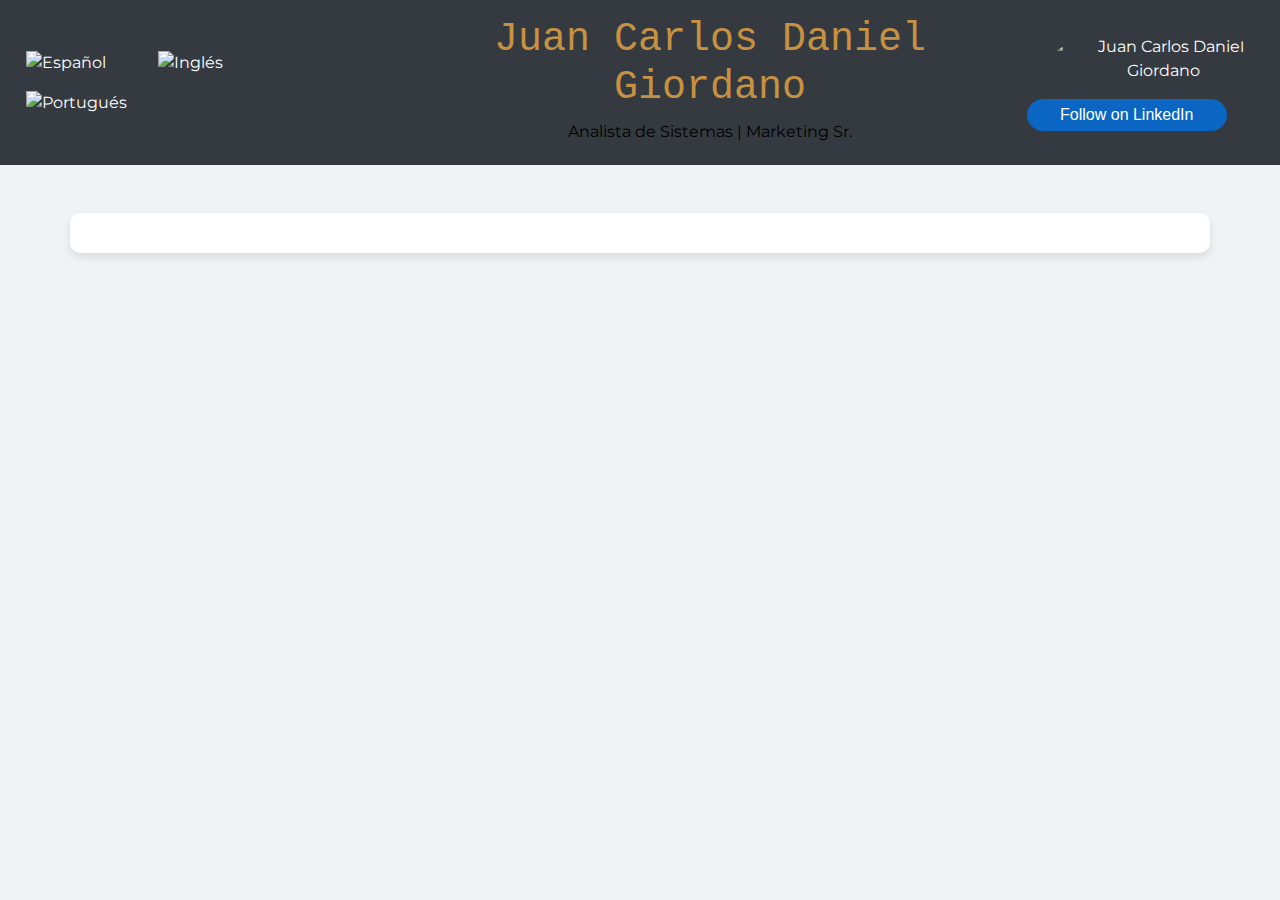
==== index.html @ a309a184 "Update index.html" ====
<!DOCTYPE html>
<html lang="es">
<head>
    <meta charset="UTF-8">
    <meta name="viewport" content="width=device-width, initial-scale=1.0">
    <title>CV - Juan Carlos Daniel Giordano</title>
    <meta name="description" content="CV de Juan Carlos Daniel Giordano, Analista de Sistemas y Marketing Sr. con experiencia en tecnología de la información, análisis de datos y marketing digital.">
    <meta name="keywords" content="Juan Carlos Daniel Giordano, CV, Analista de Sistemas, Marketing Sr., tecnología de la información, análisis de datos, marketing digital">
    <meta name="author" content="Juan Carlos Daniel Giordano">
    <link href="https://fonts.googleapis.com/css2?family=Montserrat:wght@300;400;700&family=Courier+New:wght@400;700&display=swap" rel="stylesheet">
    <link rel="stylesheet" href="https://stackpath.bootstrapcdn.com/bootstrap/4.5.2/css/bootstrap.min.css">
    <link rel="stylesheet" href="https://cdnjs.cloudflare.com/ajax/libs/font-awesome/5.15.4/css/all.min.css">
    <link rel="stylesheet" href="css/style.css">
</head>
<body>
    <header class="bg-dark text-white text-center py-3">
        <div class="d-flex justify-content-between align-items-center">
            <nav>
                <ul class="nav">
                    <li class="nav-item"><a class="nav-link text-white" href="#es" id="es-link"><img src="https://img.icons8.com/?size=48&id=ZGEFKpJoPdJQ&format=png" alt="Español"></a></li>
                    <li class="nav-item"><a class="nav-link text-white" href="#en" id="en-link"><img src="https://img.icons8.com/?size=48&id=15534&format=png" alt="Inglés"></a></li>
                    <li class="nav-item"><a class="nav-link text-white" href="#pt" id="pt-link"><img src="https://img.icons8.com/?size=48&id=iHI2gDXCsMzH&format=png" alt="Portugués"></a></li>
                </ul>
            </nav>
            <div>
                <h1>Juan Carlos Daniel Giordano</h1>
                <p>Analista de Sistemas | Marketing Sr.</p>
            </div>
            <div>
                <img src="https://github.com/Giordanojcd/cv-html/blob/main/Images/1719025875934.jpeg" alt="Juan Carlos Daniel Giordano" class="profile-pic">
                <a class="libutton mt-3" href="https://www.linkedin.com/comm/mynetwork/discovery-see-all?usecase=PEOPLE_FOLLOWS&followMember=jcdgiordano" target="_blank">Follow on LinkedIn</a>
            </div>
        </div>
    </header>
    <main id="content" class="container my-5">
        <!-- Content will be dynamically loaded here -->
    </main>
    <script src="https://code.jquery.com/jquery-3.5.1.slim.min.js"></script>
    <script src="https://cdn.jsdelivr.net/npm/@popperjs/core@2.5.3/dist/umd/popper.min.js"></script>
    <script src="https://stackpath.bootstrapcdn.com/bootstrap/4.5.2/js/bootstrap.min.js"></script>
    <script src="js/script.js"></script>
</body>
</html>
---- css/style.css ----
body {
    font-family: 'Montserrat', sans-serif;
    margin: 0;
    padding: 0;
    background-color: #f0f2f5;
}

header {
    background-color: #000000;
    color: white;
    padding: 10px 0;
    text-align: center;
}

header .d-flex {
    align-items: center;
    justify-content: space-between;
}

header p {
    margin: 5px 0;
}

.profile-pic {
    width: 150px;
    height: 150px;
    border-radius: 50%;
    object-fit: cover;
    margin-left: 20px;
}

.libutton {
    display: flex;
    flex-direction: column;
    justify-content: center;
    padding: 7px;
    text-align: center;
    outline: none;
    text-decoration: none !important;
    color: #ffffff !important;
    width: 200px;
    height: 32px;
    border-radius: 16px;
    background-color: #0A66C2;
    font-family: "SF Pro Text", Helvetica, sans-serif;
}

nav ul {
    list-style: none;
    padding: 0;
}

nav ul li {
    display: inline;
    margin: 0 10px;
}

nav ul li a {
    color: white;
    text-decoration: none;
}

nav ul li img {
    width: 24px;
    height: 24px;
}

main {
    padding: 20px;
    background: white;
    border-radius: 10px;
    box-shadow: 0 4px 8px rgba(0,0,0,0.1);
    display: flex;
    flex-direction: column;
    align-items: center;
}

h1, h2 {
    font-family: 'Courier New', serif;
    color: #C69141;
}

p, li {
    color: #000000;
}

section {
    border-left: 5px solid #EDCF8E;
    padding-left: 15px;
    margin-bottom: 20px;
}

section h2 {
    border-bottom: 2px solid #D4D6D7;
    padding-bottom: 5px;
}

section ul {
    list-style-type: none;
    padding-left: 0;
}

section ul li {
    background-color: #D5B684;
    padding: 10px;
    margin-bottom: 5px;
    border-radius: 5px;
}

section ul li a {
    color: #000000;
    text-decoration: none;
}

section ul li a:hover {
    text-decoration: underline;
}

button {
    background-color: #C69141;
    border: none;
    color: white;
    padding: 5px 10px;
    margin-top: 5px;
    cursor: pointer;
}

button:hover {
    background-color: #EDCF8E;
}

.details {
    display: none;
}

.details.active {
    display: block;
}

.company-logo {
    width: 50px;
    height: auto;
    vertical-align: middle;
    margin-right: 10px;
}

/* Timeline style */
.timeline {
    position: relative;
    max-width: 1200px;
    margin: 0 auto;
    padding: 10px 0;
}

.timeline::after {
    content: '';
    position: absolute;
    width: 6px;
    background-color: #C69141;
    top: 0;
    bottom: 0;
    left: 50%;
    margin-left: -3px;
}

.timeline ul {
    padding: 0;
    list-style-type: none;
}

.timeline ul li {
    position: relative;
    width: 50%;
    padding: 20px;
    box-sizing: border-box;
}

.timeline ul li:nth-child(odd) {
    left: 0;
}

.timeline ul li:nth-child(even) {
    left: 50%;
}

.timeline ul li::before {
    content: attr(data-year);
    position: absolute;
    width: 60px;
    height: 60px;
    top: 15px;
    right: -30px;
    background-color: #C69141;
    color: white;
    border-radius: 50%;
    line-height: 60px;
    text-align: center;
    font-size: 18px;
    font-weight: bold;
}

.timeline ul li:nth-child(even)::before {
    left: -30px;
    right: auto;
}

/* Timeline animation */
.timeline-animation {
    position: fixed;
    top: 20%;
    left: 0;
    background-color: #0A66C2;
    color: white;
    padding: 10px;
    border-radius: 5px;
    font-size: 20px;
    font-weight: bold;
    z-index: 1000;
    transition: all 0.3s ease;
}

#timeline-year {
    font-size: 24px;
    margin-bottom: 5px;
}

#timeline-role {
    font-size: 18px;
}

/* Year menu */
.year-menu {
    margin-bottom: 20px;
}

.year-menu ul {
    list-style: none;
    padding: 0;
    display: flex;
    gap: 10px;
}

.year-menu ul li {
    background-color: #C69141;
    padding: 10px 20px;
    border-radius: 5px;
    cursor: pointer;
}

.year-menu ul li a {
    color: white;
    text-decoration: none;
}

.year-menu ul li a:hover {
    text-decoration: underline;
}
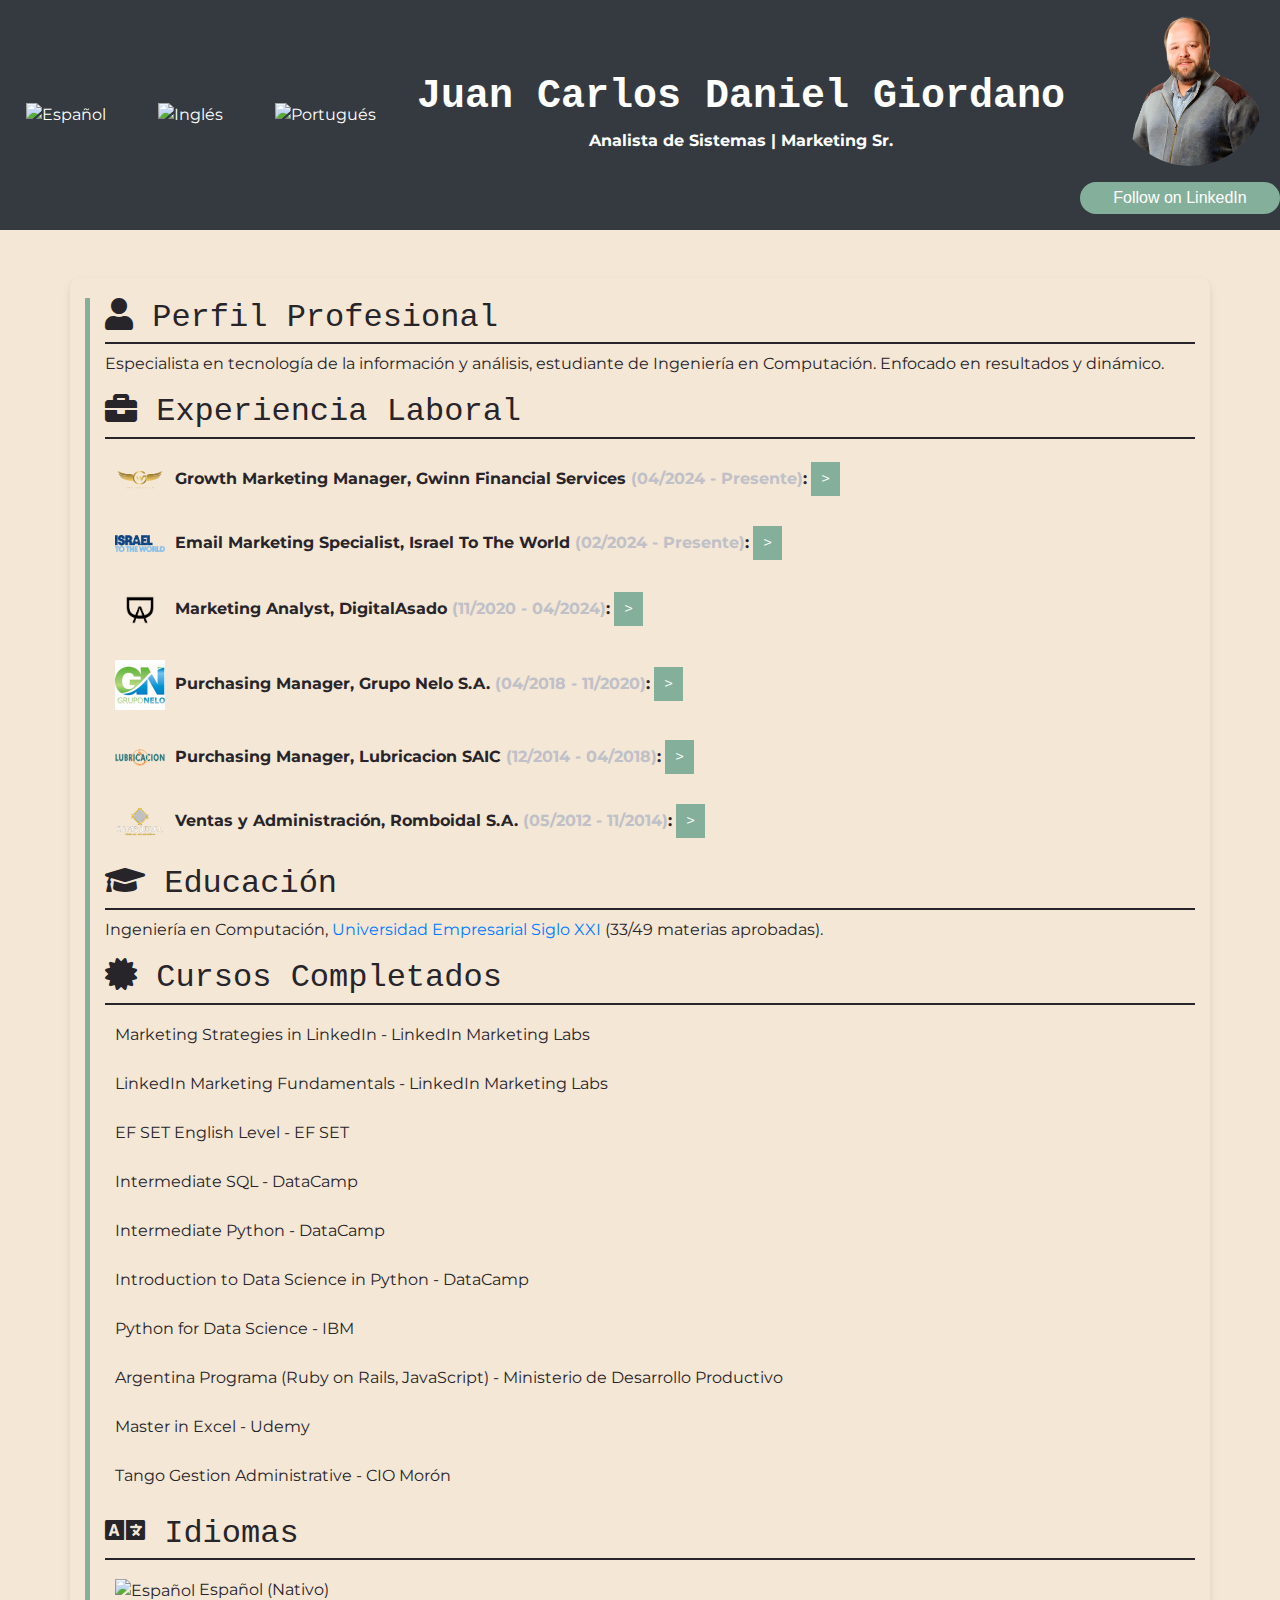
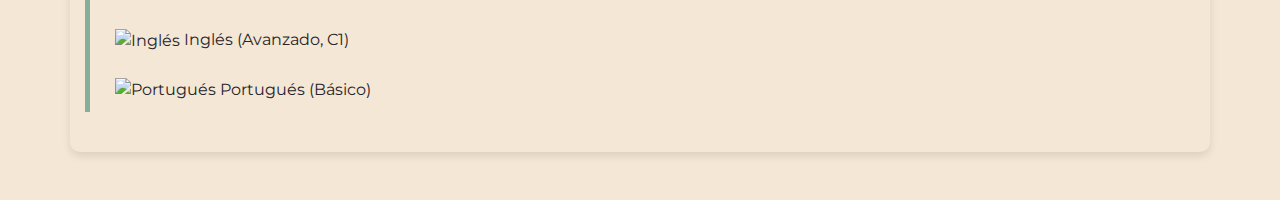
==== commit 3ac0792d: "Update index.html" ====
--- a/index.html
+++ b/index.html
@@ -27,7 +27,7 @@
                 <p>Analista de Sistemas | Marketing Sr.</p>
             </div>
             <div>
-                <img src="https://github.com/Giordanojcd/cv-html/blob/main/Images/1719025875934.jpeg" alt="Juan Carlos Daniel Giordano" class="profile-pic">
+                <img src="images/Sin título-2.png" alt="Juan Carlos Daniel Giordano" class="profile-pic">
                 <a class="libutton mt-3" href="https://www.linkedin.com/comm/mynetwork/discovery-see-all?usecase=PEOPLE_FOLLOWS&followMember=jcdgiordano" target="_blank">Follow on LinkedIn</a>
             </div>
         </div>
--- a/css/style.css
+++ b/css/style.css
@@ -2,12 +2,12 @@
     font-family: 'Montserrat', sans-serif;
     margin: 0;
     padding: 0;
-    background-color: #f0f2f5;
+    background-color: #f4e7d5; /* Color de fondo */
 }
 
 header {
-    background-color: #000000;
-    color: white;
+    background-color: #27242a; /* Color de fondo del encabezado */
+    color: #f4e7d5; /* Color del texto del encabezado */
     padding: 10px 0;
     text-align: center;
 }
@@ -19,6 +19,13 @@
 
 header p {
     margin: 5px 0;
+    color: #ffffff; /* Color del texto de la descripción */
+    font-weight: bold; /* Texto en negrita */
+}
+
+header h1 {
+    color: #ffffff; /* Color del texto del nombre */
+    font-weight: bold; /* Texto en negrita */
 }
 
 .profile-pic {
@@ -41,7 +48,7 @@
     width: 200px;
     height: 32px;
     border-radius: 16px;
-    background-color: #0A66C2;
+    background-color: #84b09b; /* Color de fondo del botón de LinkedIn */
     font-family: "SF Pro Text", Helvetica, sans-serif;
 }
 
@@ -56,7 +63,7 @@
 }
 
 nav ul li a {
-    color: white;
+    color: #f4e7d5; /* Color del texto de los enlaces de navegación */
     text-decoration: none;
 }
 
@@ -67,31 +74,28 @@
 
 main {
     padding: 20px;
-    background: white;
+    background: #f4e7d5; /* Color de fondo principal */
     border-radius: 10px;
     box-shadow: 0 4px 8px rgba(0,0,0,0.1);
-    display: flex;
-    flex-direction: column;
-    align-items: center;
 }
 
 h1, h2 {
     font-family: 'Courier New', serif;
-    color: #C69141;
+    color: #27242a; /* Color del texto de los encabezados */
 }
 
 p, li {
-    color: #000000;
+    color: #27242a; /* Color del texto de los párrafos y listas */
 }
 
 section {
-    border-left: 5px solid #EDCF8E;
+    border-left: 5px solid #84b09b; /* Color del borde izquierdo de las secciones */
     padding-left: 15px;
     margin-bottom: 20px;
 }
 
 section h2 {
-    border-bottom: 2px solid #D4D6D7;
+    border-bottom: 2px solid #27242a; /* Color del borde inferior de los encabezados de sección */
     padding-bottom: 5px;
 }
 
@@ -101,14 +105,14 @@
 }
 
 section ul li {
-    background-color: #D5B684;
+    background-color: #f4e7d5; /* Color de fondo de los elementos de la lista */
     padding: 10px;
     margin-bottom: 5px;
     border-radius: 5px;
 }
 
 section ul li a {
-    color: #000000;
+    color: #27242a; /* Color del texto de los enlaces de los elementos de la lista */
     text-decoration: none;
 }
 
@@ -116,17 +120,21 @@
     text-decoration: underline;
 }
 
+section ul li span.date {
+    color: #C0C0C8; /* Color de las fechas de las experiencias laborales */
+}
+
 button {
-    background-color: #C69141;
+    background-color: #84b09b; /* Color de fondo de los botones */
     border: none;
-    color: white;
+    color: white; /* Color del texto de los botones */
     padding: 5px 10px;
     margin-top: 5px;
     cursor: pointer;
 }
 
 button:hover {
-    background-color: #EDCF8E;
+    background-color: #27242a; /* Color de fondo de los botones al pasar el cursor */
 }
 
 .details {
@@ -156,7 +164,7 @@
     content: '';
     position: absolute;
     width: 6px;
-    background-color: #C69141;
+    background-color: #84b09b; /* Color de la línea de la timeline */
     top: 0;
     bottom: 0;
     left: 50%;
@@ -190,8 +198,8 @@
     height: 60px;
     top: 15px;
     right: -30px;
-    background-color: #C69141;
-    color: white;
+    background-color: #84b09b; /* Color del círculo de la timeline */
+    color: white; /* Color del texto dentro del círculo */
     border-radius: 50%;
     line-height: 60px;
     text-align: center;
@@ -209,8 +217,8 @@
     position: fixed;
     top: 20%;
     left: 0;
-    background-color: #0A66C2;
-    color: white;
+    background-color: #84b09b; /* Color de fondo de la animación de la timeline */
+    color: white; /* Color del texto de la animación de la timeline */
     padding: 10px;
     border-radius: 5px;
     font-size: 20px;
@@ -227,31 +235,3 @@
 #timeline-role {
     font-size: 18px;
 }
-
-/* Year menu */
-.year-menu {
-    margin-bottom: 20px;
-}
-
-.year-menu ul {
-    list-style: none;
-    padding: 0;
-    display: flex;
-    gap: 10px;
-}
-
-.year-menu ul li {
-    background-color: #C69141;
-    padding: 10px 20px;
-    border-radius: 5px;
-    cursor: pointer;
-}
-
-.year-menu ul li a {
-    color: white;
-    text-decoration: none;
-}
-
-.year-menu ul li a:hover {
-    text-decoration: underline;
-}
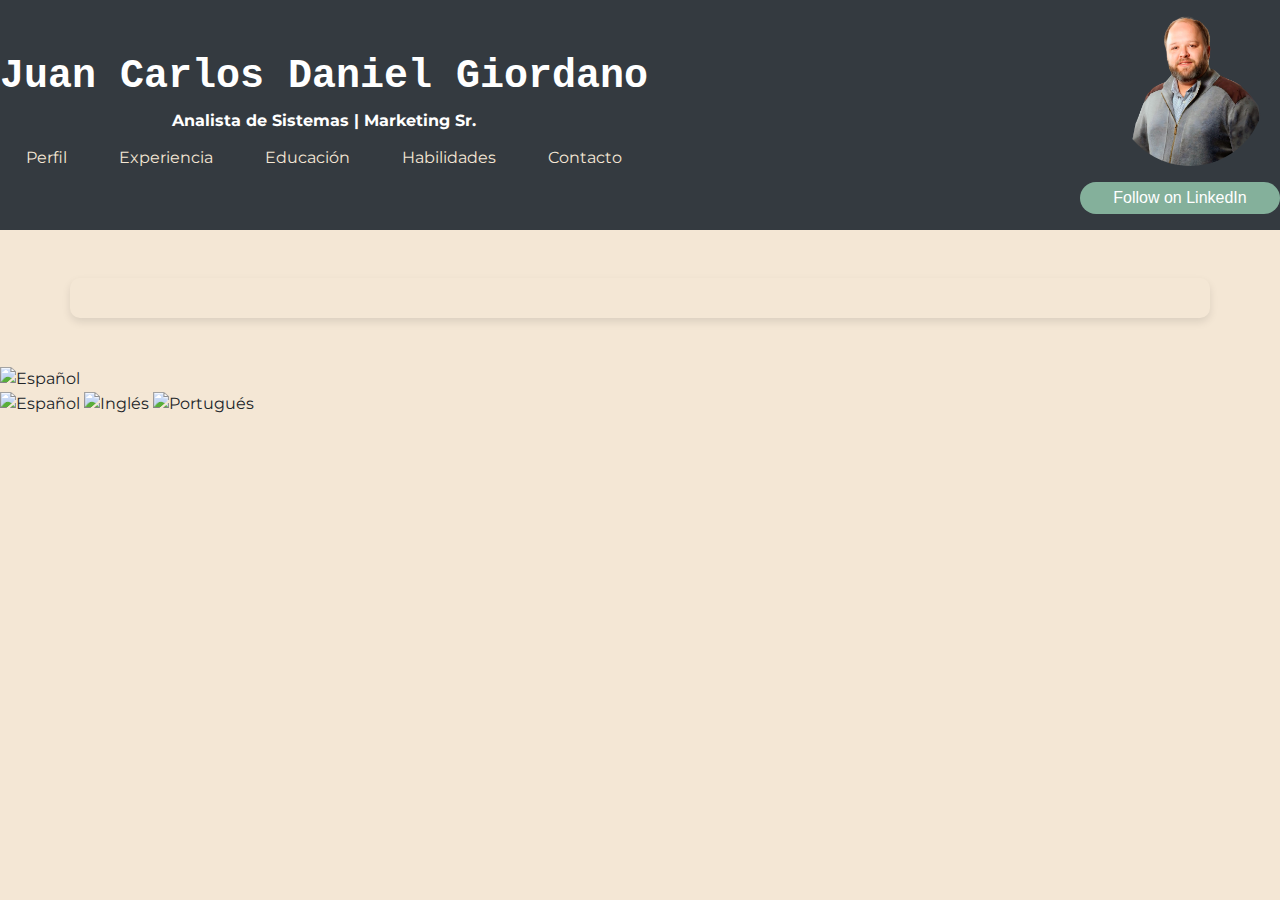
==== commit 5c7eba25: "Update index.html" ====
--- a/index.html
+++ b/index.html
@@ -15,19 +15,21 @@
 <body>
     <header class="bg-dark text-white text-center py-3">
         <div class="d-flex justify-content-between align-items-center">
-            <nav>
-                <ul class="nav">
-                    <li class="nav-item"><a class="nav-link text-white" href="#es" id="es-link"><img src="https://img.icons8.com/?size=48&id=ZGEFKpJoPdJQ&format=png" alt="Español"></a></li>
-                    <li class="nav-item"><a class="nav-link text-white" href="#en" id="en-link"><img src="https://img.icons8.com/?size=48&id=15534&format=png" alt="Inglés"></a></li>
-                    <li class="nav-item"><a class="nav-link text-white" href="#pt" id="pt-link"><img src="https://img.icons8.com/?size=48&id=iHI2gDXCsMzH&format=png" alt="Portugués"></a></li>
-                </ul>
-            </nav>
             <div>
                 <h1>Juan Carlos Daniel Giordano</h1>
                 <p>Analista de Sistemas | Marketing Sr.</p>
+                <nav class="nav-menu">
+                    <ul class="nav justify-content-center">
+                        <li class="nav-item"><a class="nav-link" href="#profile">Perfil</a></li>
+                        <li class="nav-item"><a class="nav-link" href="#experience">Experiencia</a></li>
+                        <li class="nav-item"><a class="nav-link" href="#education">Educación</a></li>
+                        <li class="nav-item"><a class="nav-link" href="#skills">Habilidades</a></li>
+                        <li class="nav-item"><a class="nav-link" href="#contact">Contacto</a></li>
+                    </ul>
+                </nav>
             </div>
             <div>
-                <img src="images/Sin título-2.png" alt="Juan Carlos Daniel Giordano" class="profile-pic">
+                <img src="images/Sin%20título-2.png" alt="Juan Carlos Daniel Giordano" class="profile-pic">
                 <a class="libutton mt-3" href="https://www.linkedin.com/comm/mynetwork/discovery-see-all?usecase=PEOPLE_FOLLOWS&followMember=jcdgiordano" target="_blank">Follow on LinkedIn</a>
             </div>
         </div>
@@ -35,6 +37,16 @@
     <main id="content" class="container my-5">
         <!-- Content will be dynamically loaded here -->
     </main>
+    <footer>
+        <div class="language-switcher">
+            <img id="current-lang" src="https://img.icons8.com/?size=48&id=ZGEFKpJoPdJQ&format=png" alt="Español">
+            <div class="language-options" id="language-options">
+                <img src="https://img.icons8.com/?size=48&id=ZGEFKpJoPdJQ&format=png" alt="Español" data-lang="es">
+                <img src="https://img.icons8.com/?size=48&id=15534&format=png" alt="Inglés" data-lang="en">
+                <img src="https://img.icons8.com/?size=48&id=iHI2gDXCsMzH&format=png" alt="Portugués" data-lang="pt">
+            </div>
+        </div>
+    </footer>
     <script src="https://code.jquery.com/jquery-3.5.1.slim.min.js"></script>
     <script src="https://cdn.jsdelivr.net/npm/@popperjs/core@2.5.3/dist/umd/popper.min.js"></script>
     <script src="https://stackpath.bootstrapcdn.com/bootstrap/4.5.2/js/bootstrap.min.js"></script>
--- a/css/style.css
+++ b/css/style.css
@@ -235,3 +235,10 @@
 #timeline-role {
     font-size: 18px;
 }
+
+.language-logo {
+    width: 24px;
+    height: 24px;
+    vertical-align: middle;
+    margin-right: 10px;
+}
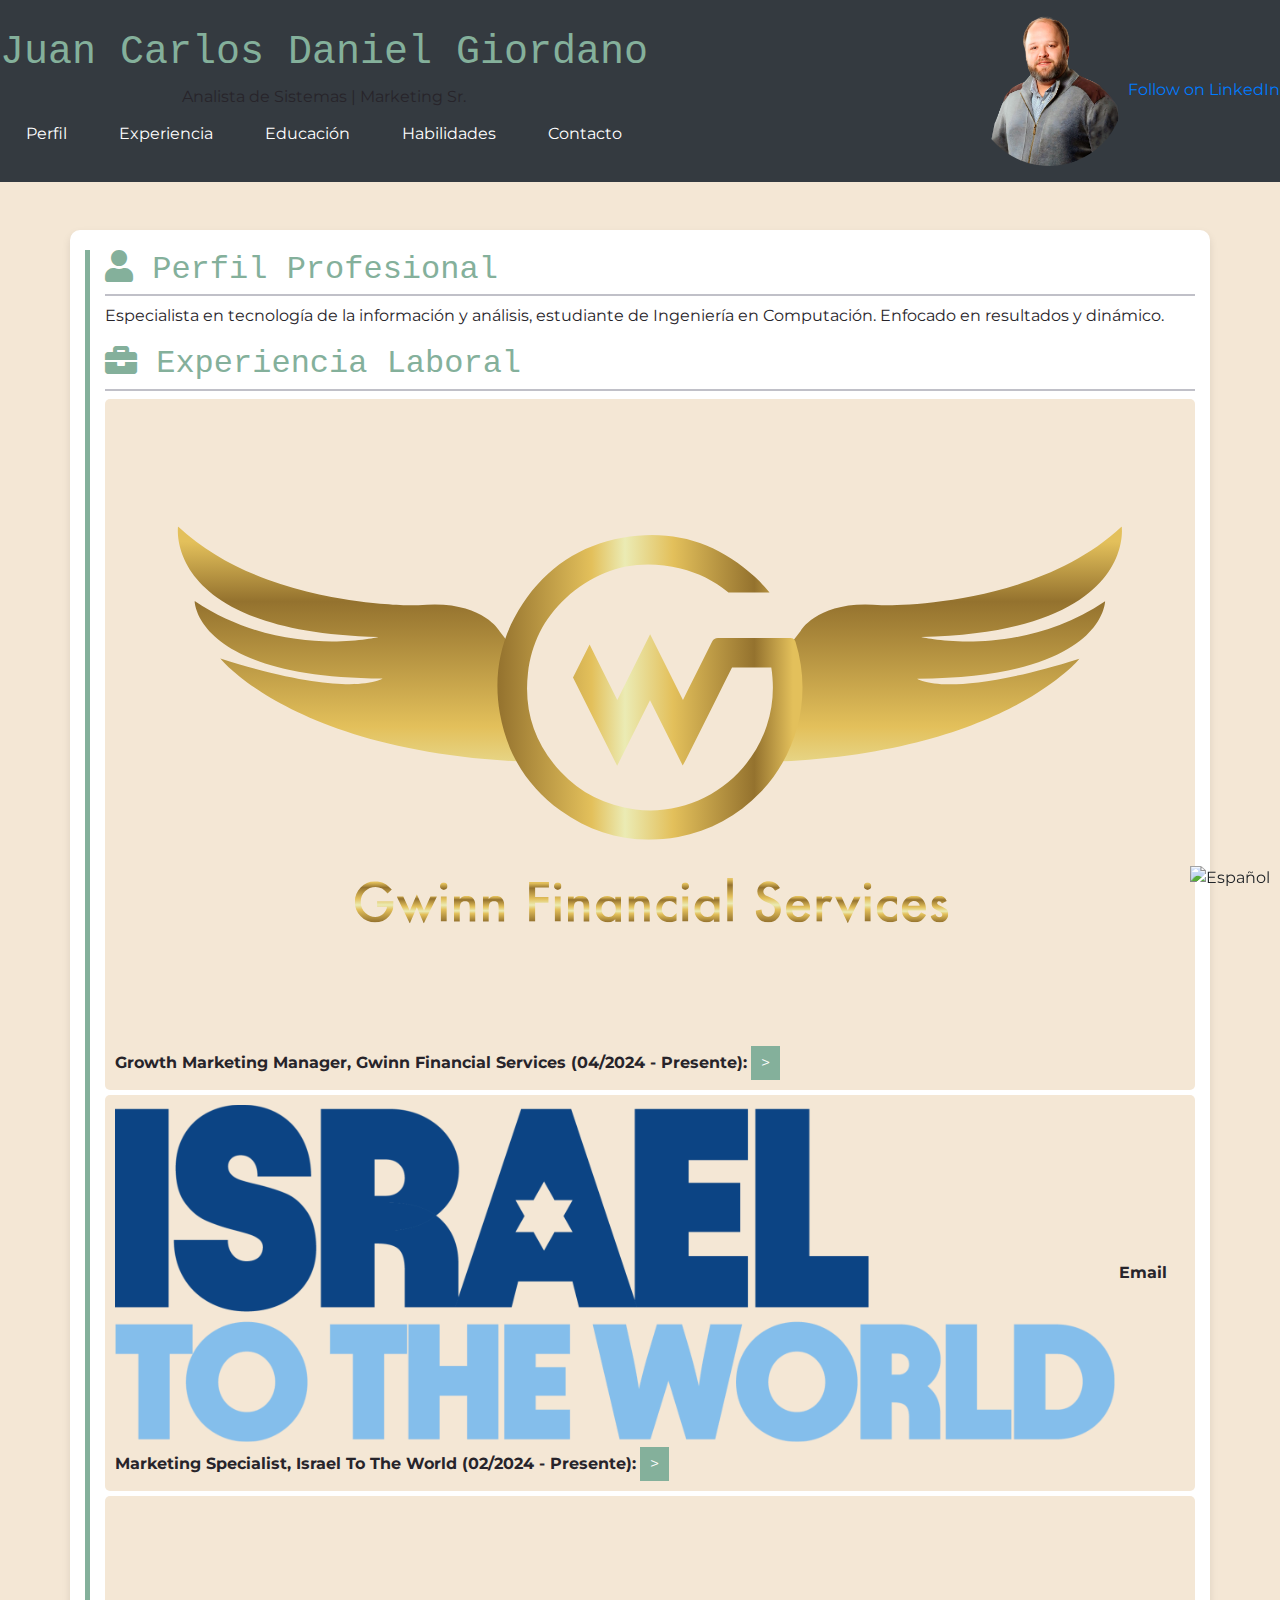
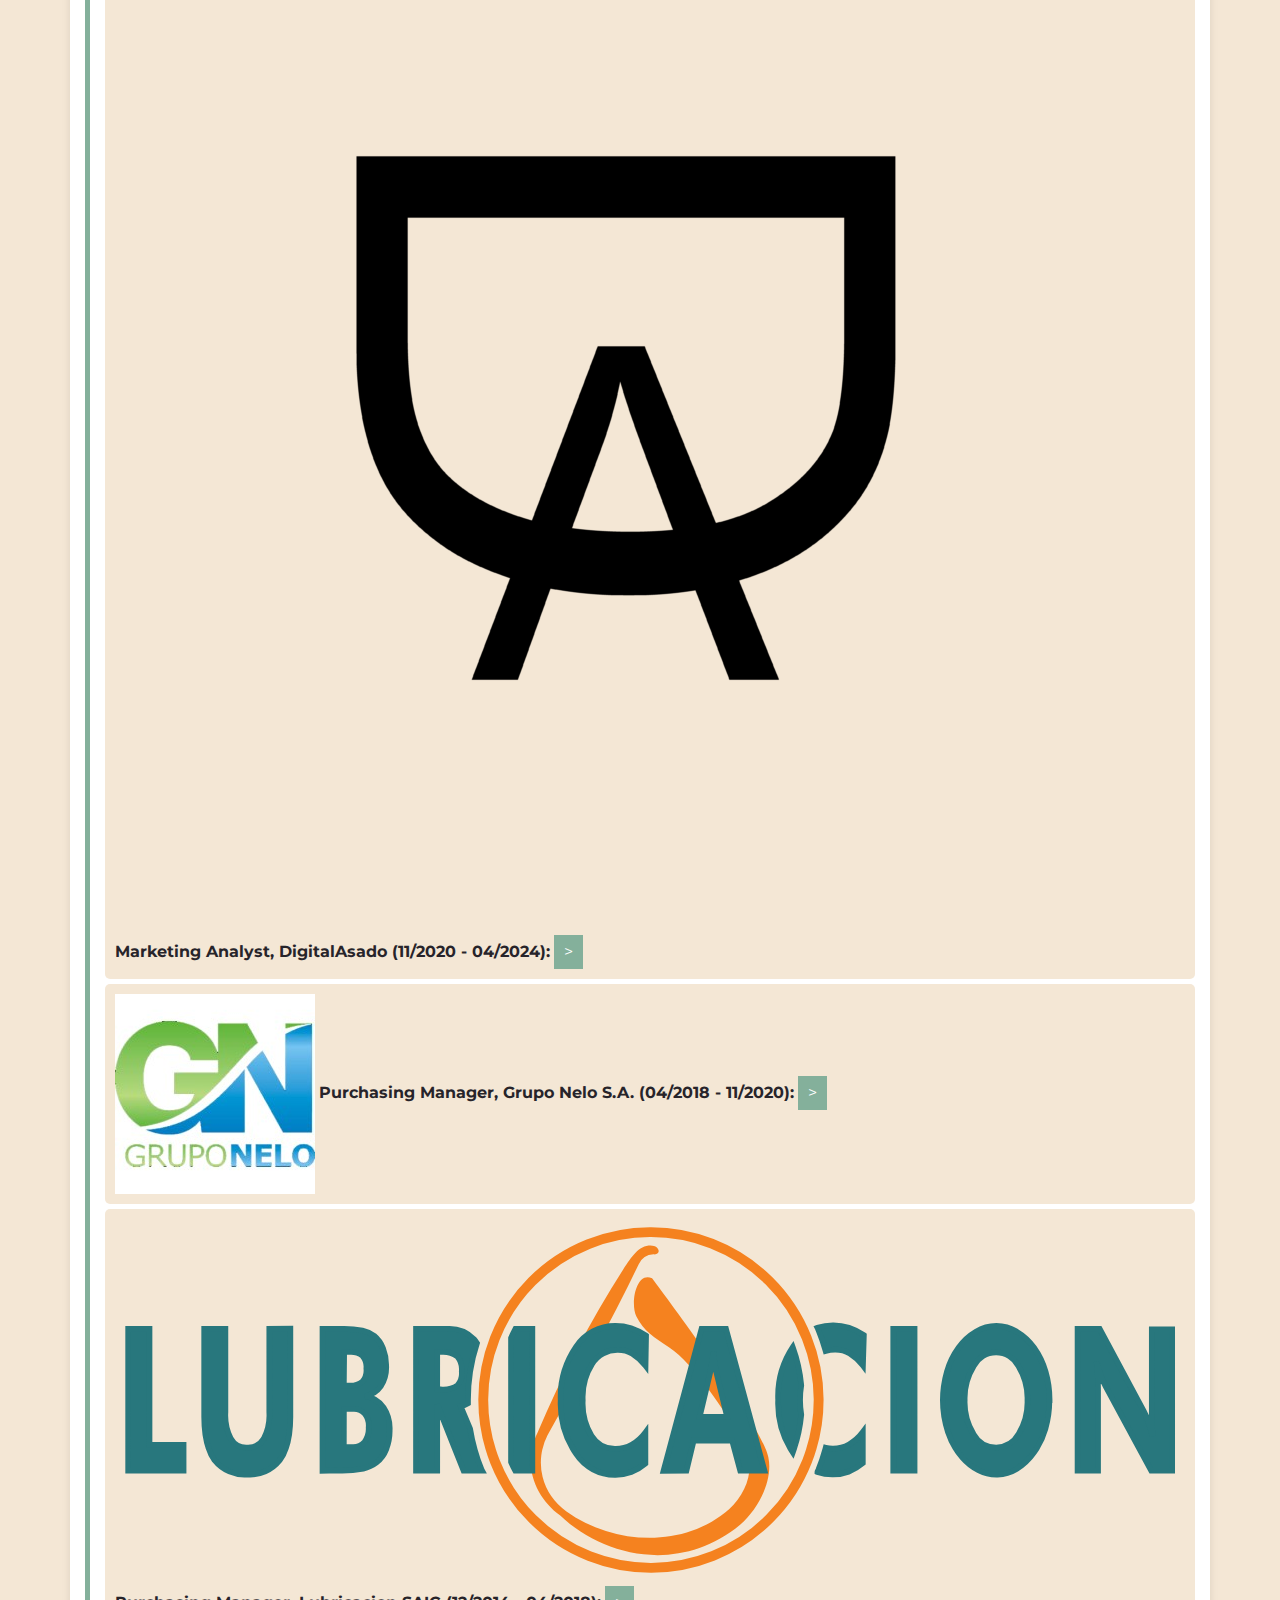
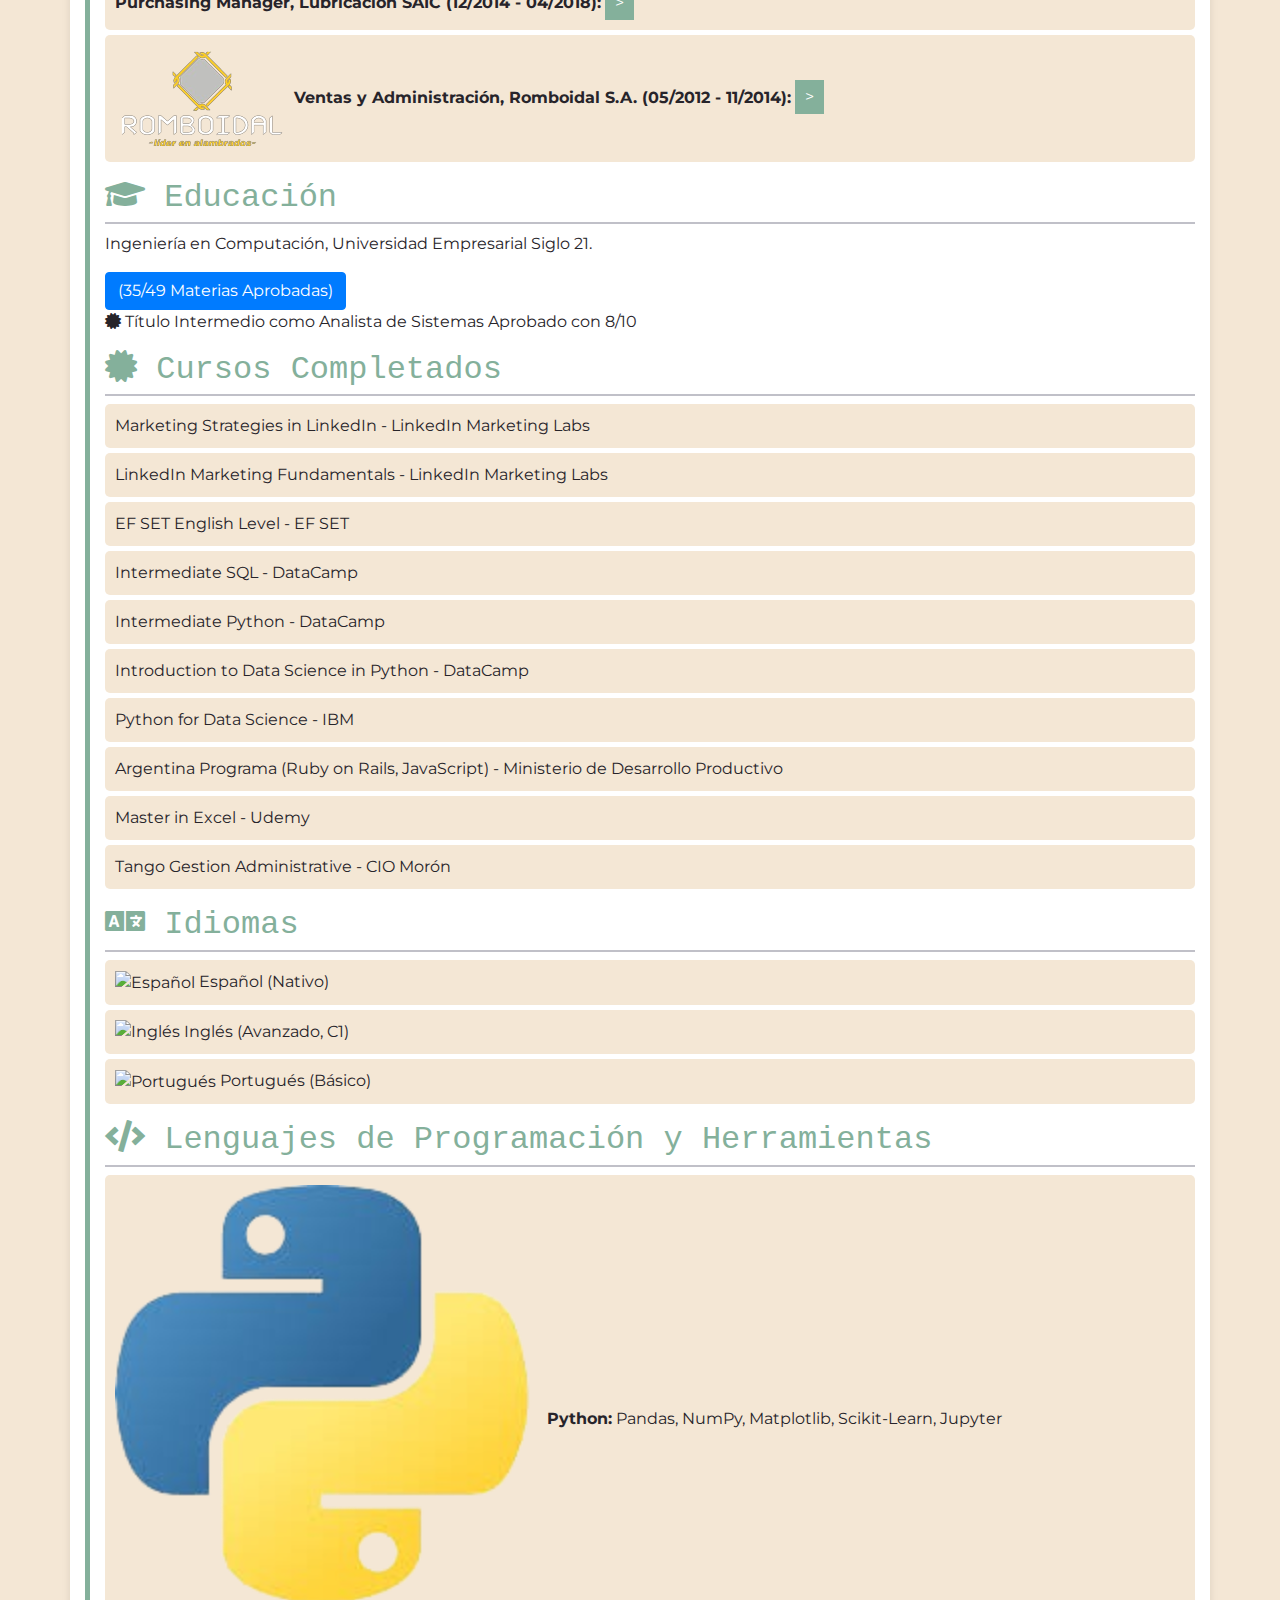
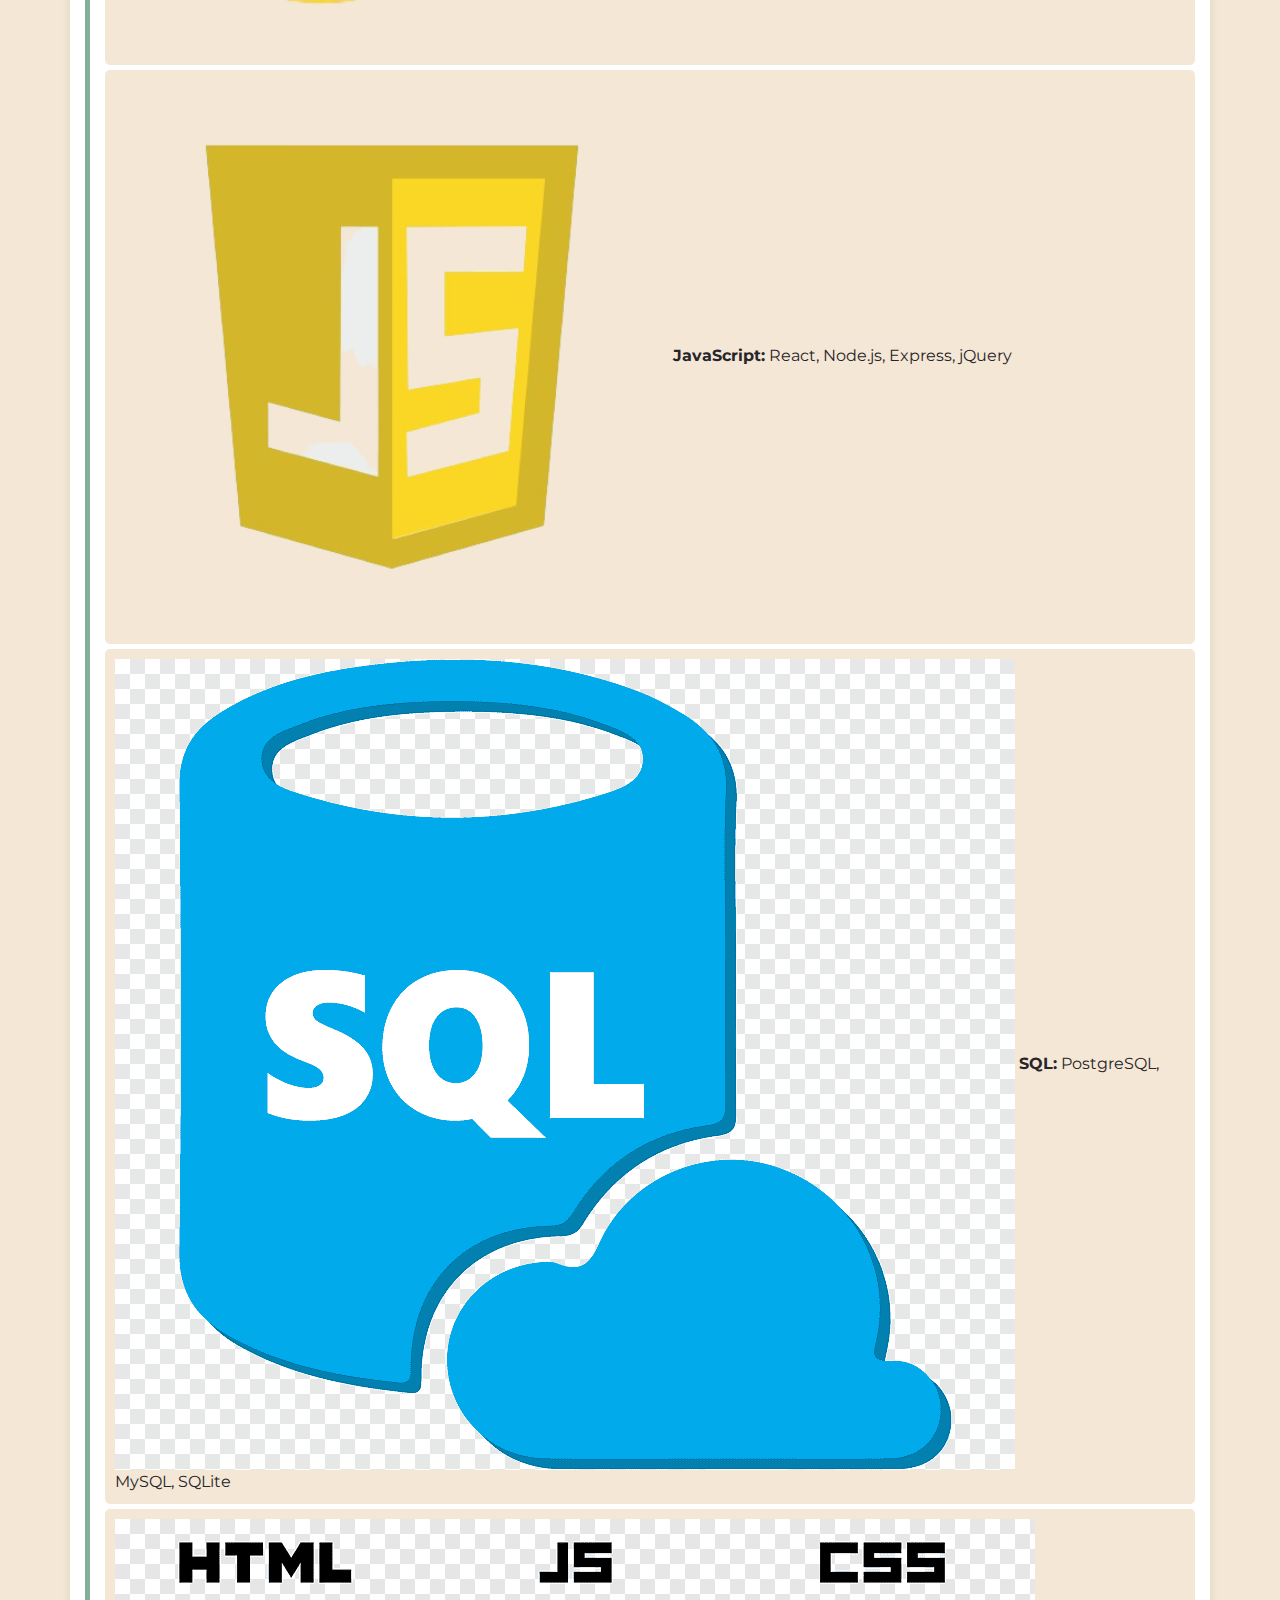
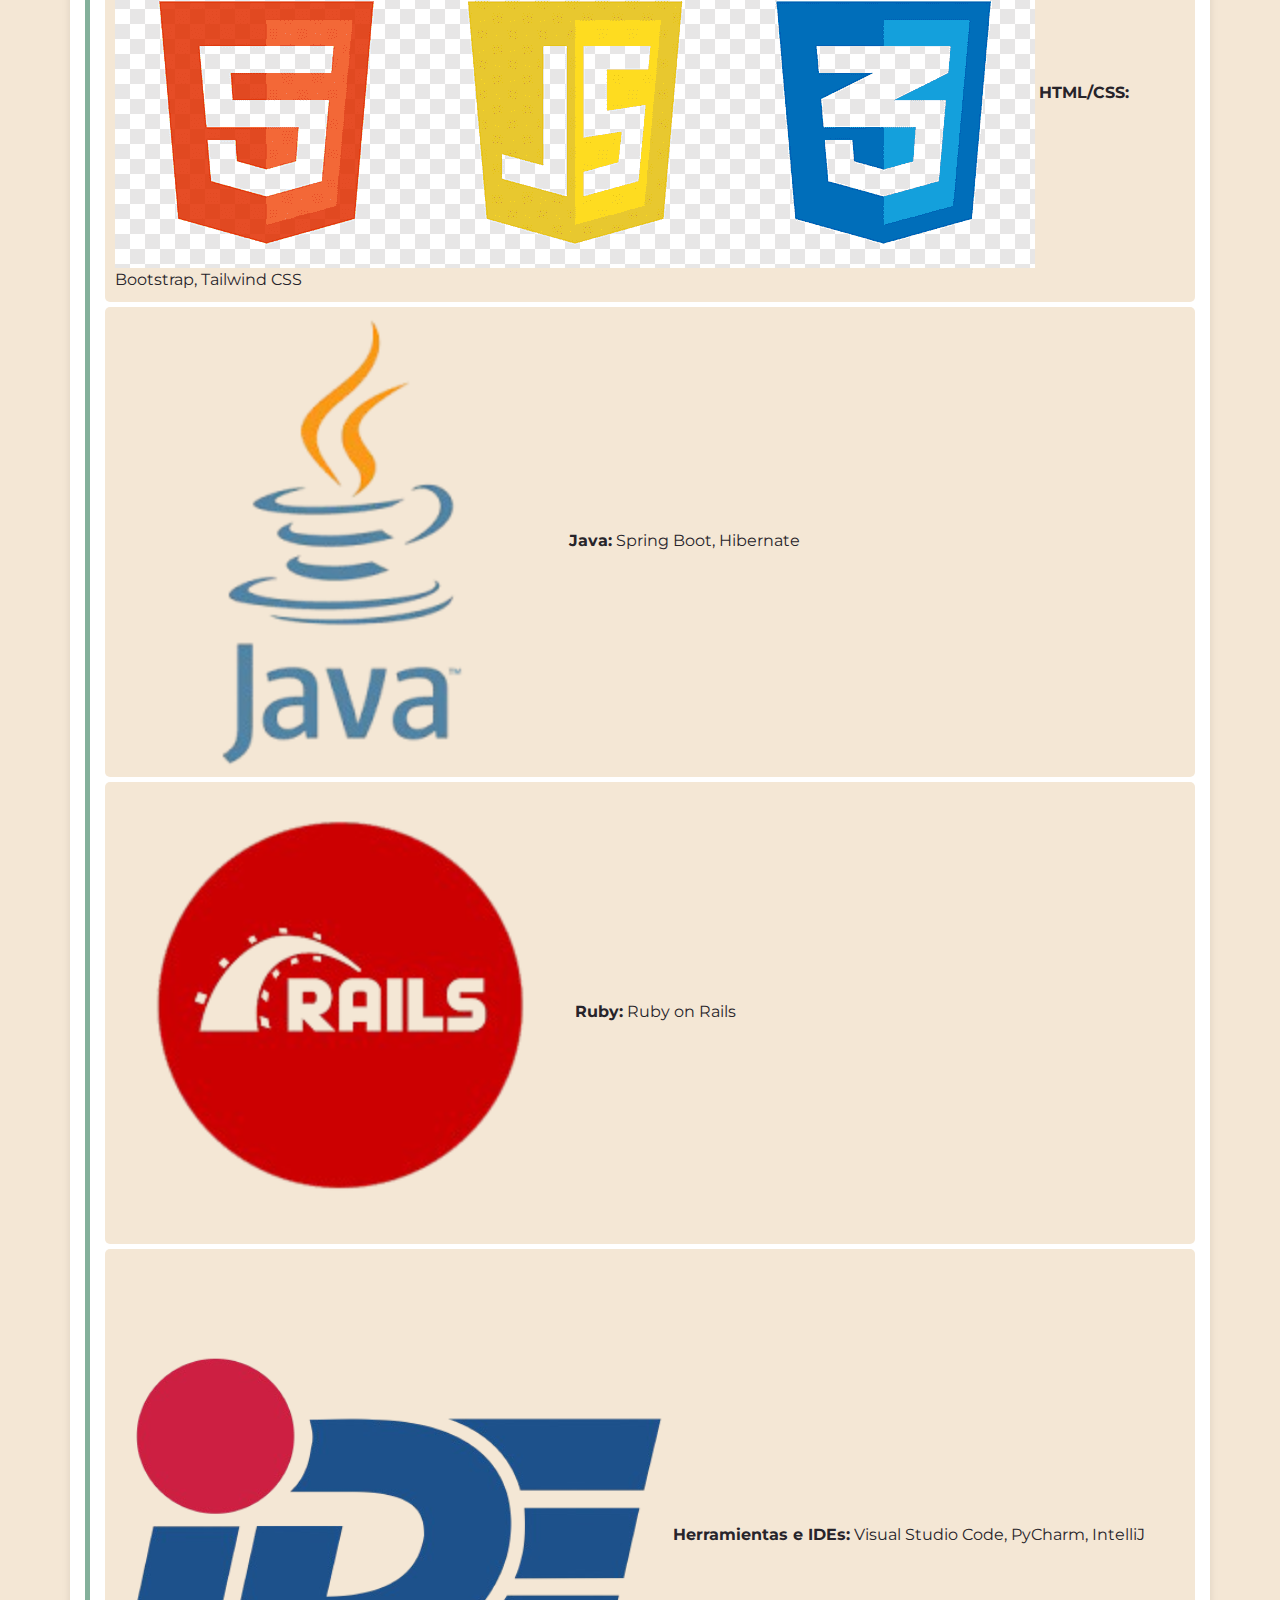
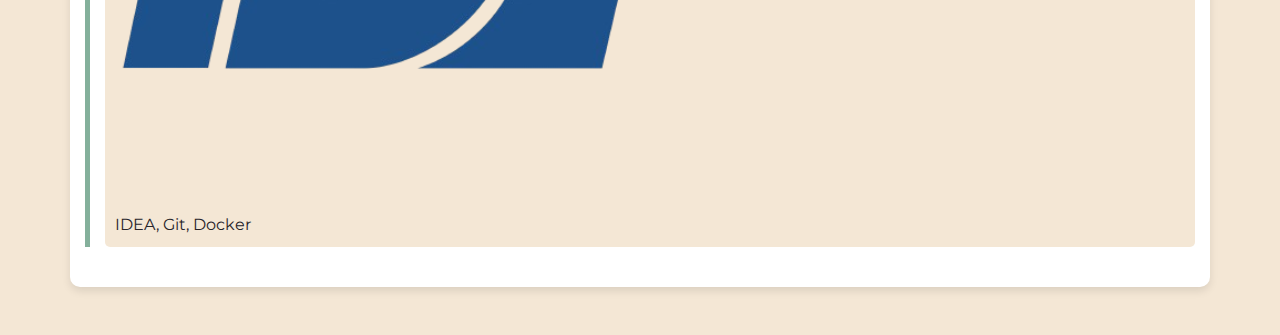
==== commit b6babb65: "Update index.html" ====
--- a/index.html
+++ b/index.html
@@ -39,11 +39,11 @@
     </main>
     <footer>
         <div class="language-switcher">
-            <img id="current-lang" src="https://img.icons8.com/?size=48&id=ZGEFKpJoPdJQ&format=png" alt="Español">
+            <img id="current-lang" src="images/flag-es.png" alt="Español">
             <div class="language-options" id="language-options">
-                <img src="https://img.icons8.com/?size=48&id=ZGEFKpJoPdJQ&format=png" alt="Español" data-lang="es">
-                <img src="https://img.icons8.com/?size=48&id=15534&format=png" alt="Inglés" data-lang="en">
-                <img src="https://img.icons8.com/?size=48&id=iHI2gDXCsMzH&format=png" alt="Portugués" data-lang="pt">
+                <img src="images/flag-es.png" alt="Español" data-lang="es">
+                <img src="images/flag-en.png" alt="Inglés" data-lang="en">
+                <img src="images/flag-pt.png" alt="Portugués" data-lang="pt">
             </div>
         </div>
     </footer>
--- a/css/style.css
+++ b/css/style.css
@@ -2,12 +2,12 @@
     font-family: 'Montserrat', sans-serif;
     margin: 0;
     padding: 0;
-    background-color: #f4e7d5; /* Color de fondo */
+    background-color: #f4e7d5;
 }
 
 header {
-    background-color: #27242a; /* Color de fondo del encabezado */
-    color: #f4e7d5; /* Color del texto del encabezado */
+    background-color: #27242a;
+    color: white;
     padding: 10px 0;
     text-align: center;
 }
@@ -19,13 +19,6 @@
 
 header p {
     margin: 5px 0;
-    color: #ffffff; /* Color del texto de la descripción */
-    font-weight: bold; /* Texto en negrita */
-}
-
-header h1 {
-    color: #ffffff; /* Color del texto del nombre */
-    font-weight: bold; /* Texto en negrita */
 }
 
 .profile-pic {
@@ -36,20 +29,23 @@
     margin-left: 20px;
 }
 
-.libutton {
-    display: flex;
-    flex-direction: column;
-    justify-content: center;
-    padding: 7px;
-    text-align: center;
-    outline: none;
-    text-decoration: none !important;
-    color: #ffffff !important;
-    width: 200px;
-    height: 32px;
-    border-radius: 16px;
-    background-color: #84b09b; /* Color de fondo del botón de LinkedIn */
-    font-family: "SF Pro Text", Helvetica, sans-serif;
+.nav-menu ul {
+    list-style: none;
+    padding: 0;
+}
+
+.nav-menu ul li {
+    display: inline;
+    margin: 0 10px;
+}
+
+.nav-menu ul li a {
+    color: white;
+    text-decoration: none;
+}
+
+.nav-menu ul li a:hover {
+    text-decoration: underline;
 }
 
 nav ul {
@@ -62,11 +58,6 @@
     margin: 0 10px;
 }
 
-nav ul li a {
-    color: #f4e7d5; /* Color del texto de los enlaces de navegación */
-    text-decoration: none;
-}
-
 nav ul li img {
     width: 24px;
     height: 24px;
@@ -74,28 +65,28 @@
 
 main {
     padding: 20px;
-    background: #f4e7d5; /* Color de fondo principal */
+    background: #ffffff;
     border-radius: 10px;
     box-shadow: 0 4px 8px rgba(0,0,0,0.1);
 }
 
 h1, h2 {
     font-family: 'Courier New', serif;
-    color: #27242a; /* Color del texto de los encabezados */
+    color: #84b09b;
 }
 
 p, li {
-    color: #27242a; /* Color del texto de los párrafos y listas */
+    color: #27242a;
 }
 
 section {
-    border-left: 5px solid #84b09b; /* Color del borde izquierdo de las secciones */
+    border-left: 5px solid #84b09b;
     padding-left: 15px;
     margin-bottom: 20px;
 }
 
 section h2 {
-    border-bottom: 2px solid #27242a; /* Color del borde inferior de los encabezados de sección */
+    border-bottom: 2px solid #C0C0C8;
     padding-bottom: 5px;
 }
 
@@ -105,14 +96,14 @@
 }
 
 section ul li {
-    background-color: #f4e7d5; /* Color de fondo de los elementos de la lista */
+    background-color: #f4e7d5;
     padding: 10px;
     margin-bottom: 5px;
     border-radius: 5px;
 }
 
 section ul li a {
-    color: #27242a; /* Color del texto de los enlaces de los elementos de la lista */
+    color: #27242a;
     text-decoration: none;
 }
 
@@ -120,21 +111,17 @@
     text-decoration: underline;
 }
 
-section ul li span.date {
-    color: #C0C0C8; /* Color de las fechas de las experiencias laborales */
-}
-
 button {
-    background-color: #84b09b; /* Color de fondo de los botones */
+    background-color: #84b09b;
     border: none;
-    color: white; /* Color del texto de los botones */
+    color: white;
     padding: 5px 10px;
     margin-top: 5px;
     cursor: pointer;
 }
 
 button:hover {
-    background-color: #27242a; /* Color de fondo de los botones al pasar el cursor */
+    background-color: #C0C0C8;
 }
 
 .details {
@@ -145,100 +132,42 @@
     display: block;
 }
 
-.company-logo {
-    width: 50px;
-    height: auto;
-    vertical-align: middle;
-    margin-right: 10px;
+#sheet-container {
+    margin-top: 20px;
 }
 
-/* Timeline style */
-.timeline {
-    position: relative;
-    max-width: 1200px;
-    margin: 0 auto;
-    padding: 10px 0;
+.language-switcher {
+    position: fixed;
+    bottom: 10px;
+    right: 10px;
+    cursor: pointer;
 }
 
-.timeline::after {
-    content: '';
-    position: absolute;
-    width: 6px;
-    background-color: #84b09b; /* Color de la línea de la timeline */
-    top: 0;
-    bottom: 0;
-    left: 50%;
-    margin-left: -3px;
+.language-switcher img {
+    width: 48px;
+    height: 48px;
 }
 
-.timeline ul {
-    padding: 0;
-    list-style-type: none;
+.language-options {
+    display: none;
+    position: absolute;
+    bottom: 60px;
+    right: 0;
+    background: white;
+    border: 1px solid #ccc;
+    border-radius: 5px;
 }
 
-.timeline ul li {
-    position: relative;
-    width: 50%;
-    padding: 20px;
-    box-sizing: border-box;
+.language-options img {
+    display: block;
+    padding: 10px;
+    cursor: pointer;
 }
 
-.timeline ul li:nth-child(odd) {
-    left: 0;
+.language-options img:hover {
+    background: #f4e7d5;
 }
 
-.timeline ul li:nth-child(even) {
-    left: 50%;
+.language-switcher:hover .language-options {
+    display: block;
 }
-
-.timeline ul li::before {
-    content: attr(data-year);
-    position: absolute;
-    width: 60px;
-    height: 60px;
-    top: 15px;
-    right: -30px;
-    background-color: #84b09b; /* Color del círculo de la timeline */
-    color: white; /* Color del texto dentro del círculo */
-    border-radius: 50%;
-    line-height: 60px;
-    text-align: center;
-    font-size: 18px;
-    font-weight: bold;
-}
-
-.timeline ul li:nth-child(even)::before {
-    left: -30px;
-    right: auto;
-}
-
-/* Timeline animation */
-.timeline-animation {
-    position: fixed;
-    top: 20%;
-    left: 0;
-    background-color: #84b09b; /* Color de fondo de la animación de la timeline */
-    color: white; /* Color del texto de la animación de la timeline */
-    padding: 10px;
-    border-radius: 5px;
-    font-size: 20px;
-    font-weight: bold;
-    z-index: 1000;
-    transition: all 0.3s ease;
-}
-
-#timeline-year {
-    font-size: 24px;
-    margin-bottom: 5px;
-}
-
-#timeline-role {
-    font-size: 18px;
-}
-
-.language-logo {
-    width: 24px;
-    height: 24px;
-    vertical-align: middle;
-    margin-right: 10px;
-}
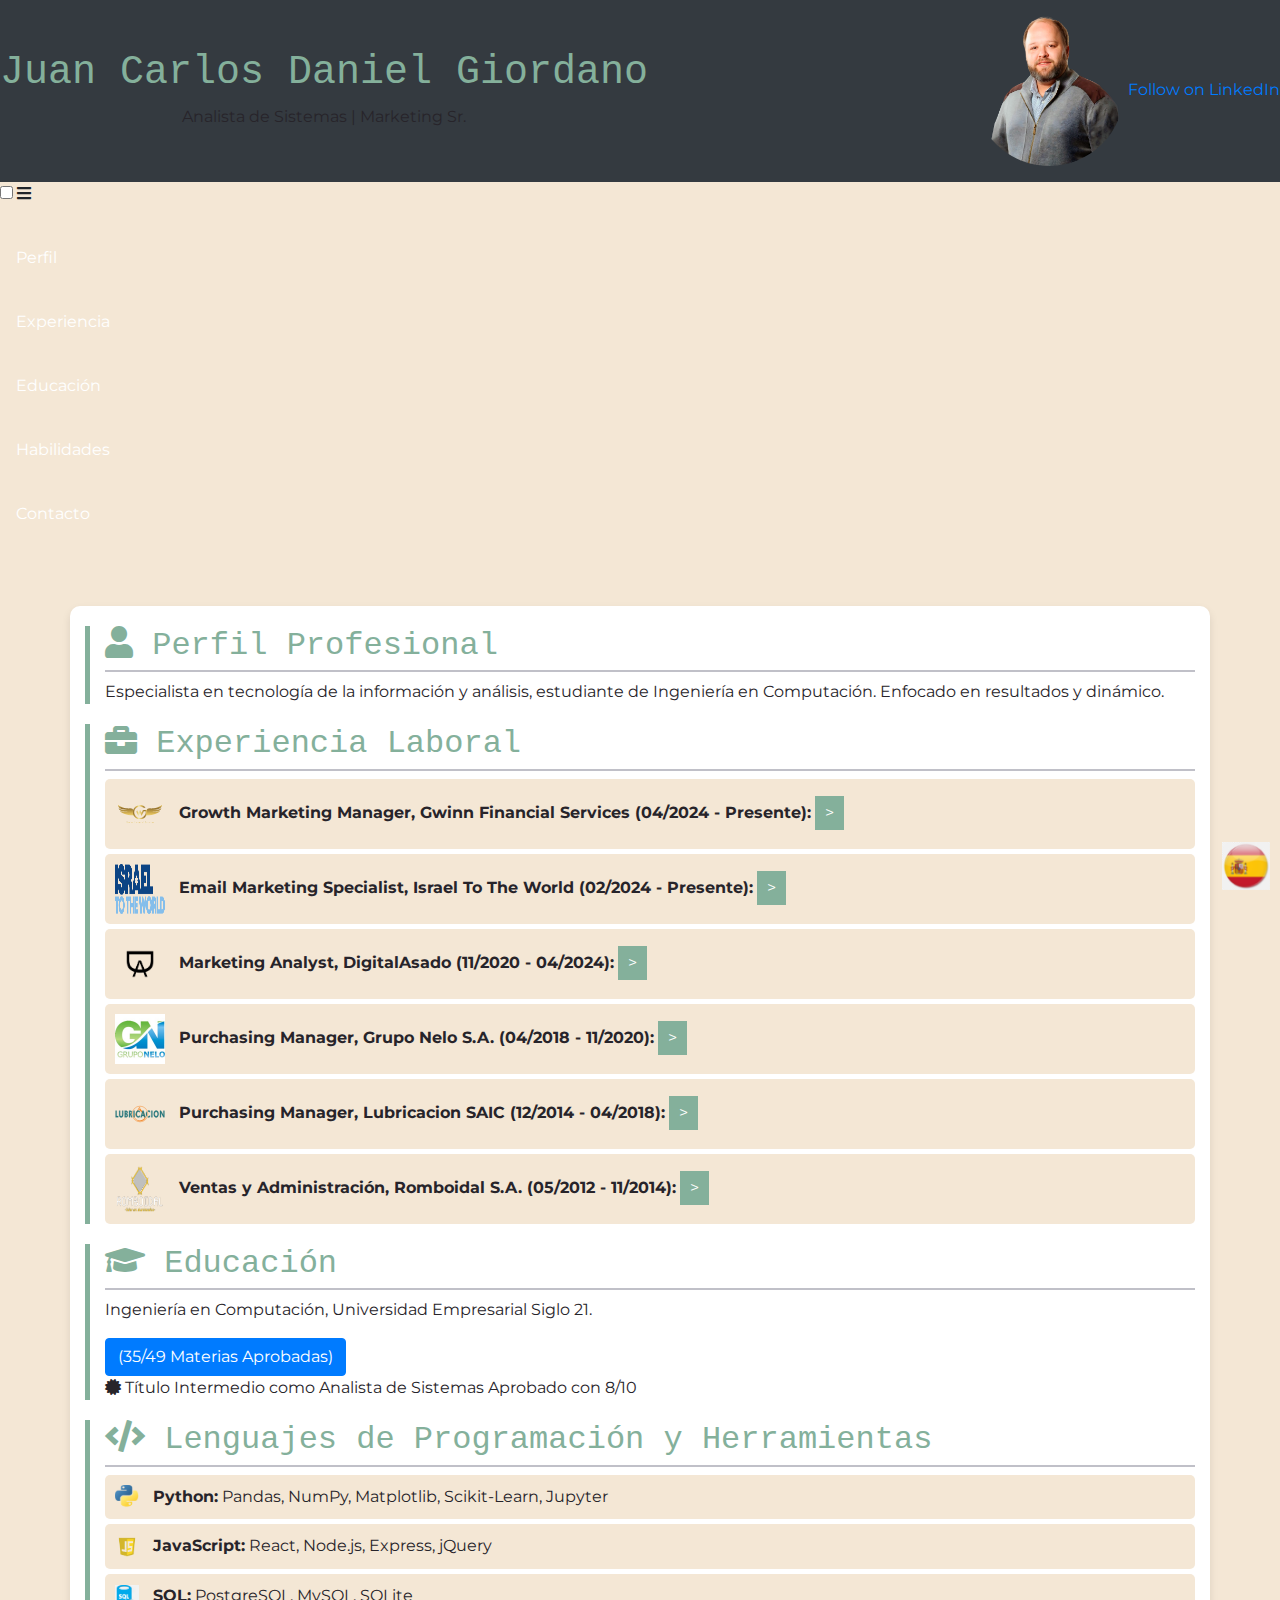
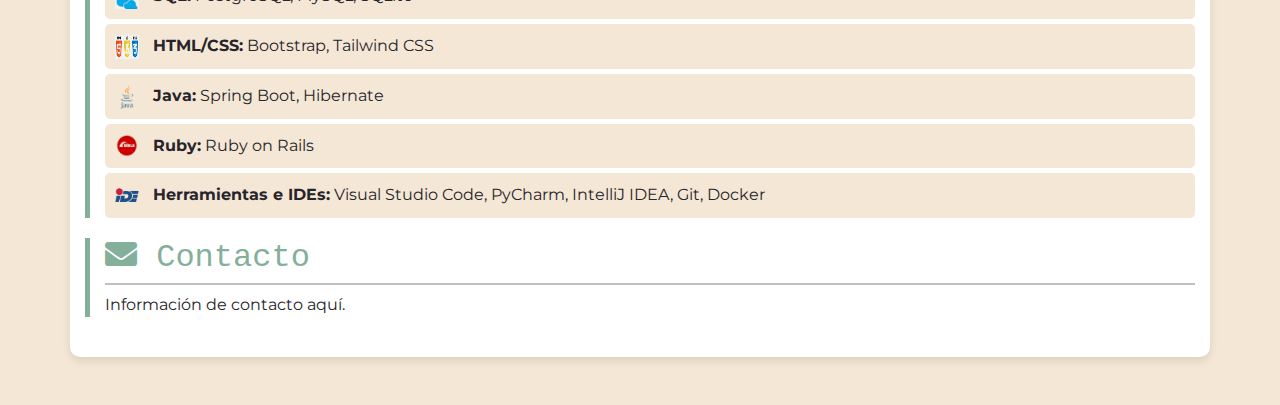
==== commit 996b794c: "Update index.html" ====
--- a/index.html
+++ b/index.html
@@ -18,15 +18,6 @@
             <div>
                 <h1>Juan Carlos Daniel Giordano</h1>
                 <p>Analista de Sistemas | Marketing Sr.</p>
-                <nav class="nav-menu">
-                    <ul class="nav justify-content-center">
-                        <li class="nav-item"><a class="nav-link" href="#profile">Perfil</a></li>
-                        <li class="nav-item"><a class="nav-link" href="#experience">Experiencia</a></li>
-                        <li class="nav-item"><a class="nav-link" href="#education">Educación</a></li>
-                        <li class="nav-item"><a class="nav-link" href="#skills">Habilidades</a></li>
-                        <li class="nav-item"><a class="nav-link" href="#contact">Contacto</a></li>
-                    </ul>
-                </nav>
             </div>
             <div>
                 <img src="images/Sin%20título-2.png" alt="Juan Carlos Daniel Giordano" class="profile-pic">
@@ -34,11 +25,22 @@
             </div>
         </div>
     </header>
+    <nav class="nav-menu">
+        <input type="checkbox" id="menu-toggle">
+        <label for="menu-toggle" class="menu-icon"><i class="fa fa-bars"></i></label>
+        <ul class="menu">
+            <li class="nav-item"><a class="nav-link" href="#profile">Perfil</a></li>
+            <li class="nav-item"><a class="nav-link" href="#experience">Experiencia</a></li>
+            <li class="nav-item"><a class="nav-link" href="#education">Educación</a></li>
+            <li class="nav-item"><a class="nav-link" href="#skills">Habilidades</a></li>
+            <li class="nav-item"><a class="nav-link" href="#contact">Contacto</a></li>
+        </ul>
+    </nav>
     <main id="content" class="container my-5">
         <!-- Content will be dynamically loaded here -->
     </main>
     <footer>
-        <div class="language-switcher">
+        <div class="language-switcher" id="language-switcher">
             <img id="current-lang" src="images/flag-es.png" alt="Español">
             <div class="language-options" id="language-options">
                 <img src="images/flag-es.png" alt="Español" data-lang="es">
--- a/css/style.css
+++ b/css/style.css
@@ -171,3 +171,17 @@
 .language-switcher:hover .language-options {
     display: block;
 }
+
+.company-logo {
+    width: 50px;
+    height: 50px;
+    vertical-align: middle;
+    margin-right: 10px;
+}
+
+.language-logo {
+    width: 24px;
+    height: 24px;
+    vertical-align: middle;
+    margin-right: 10px;
+}
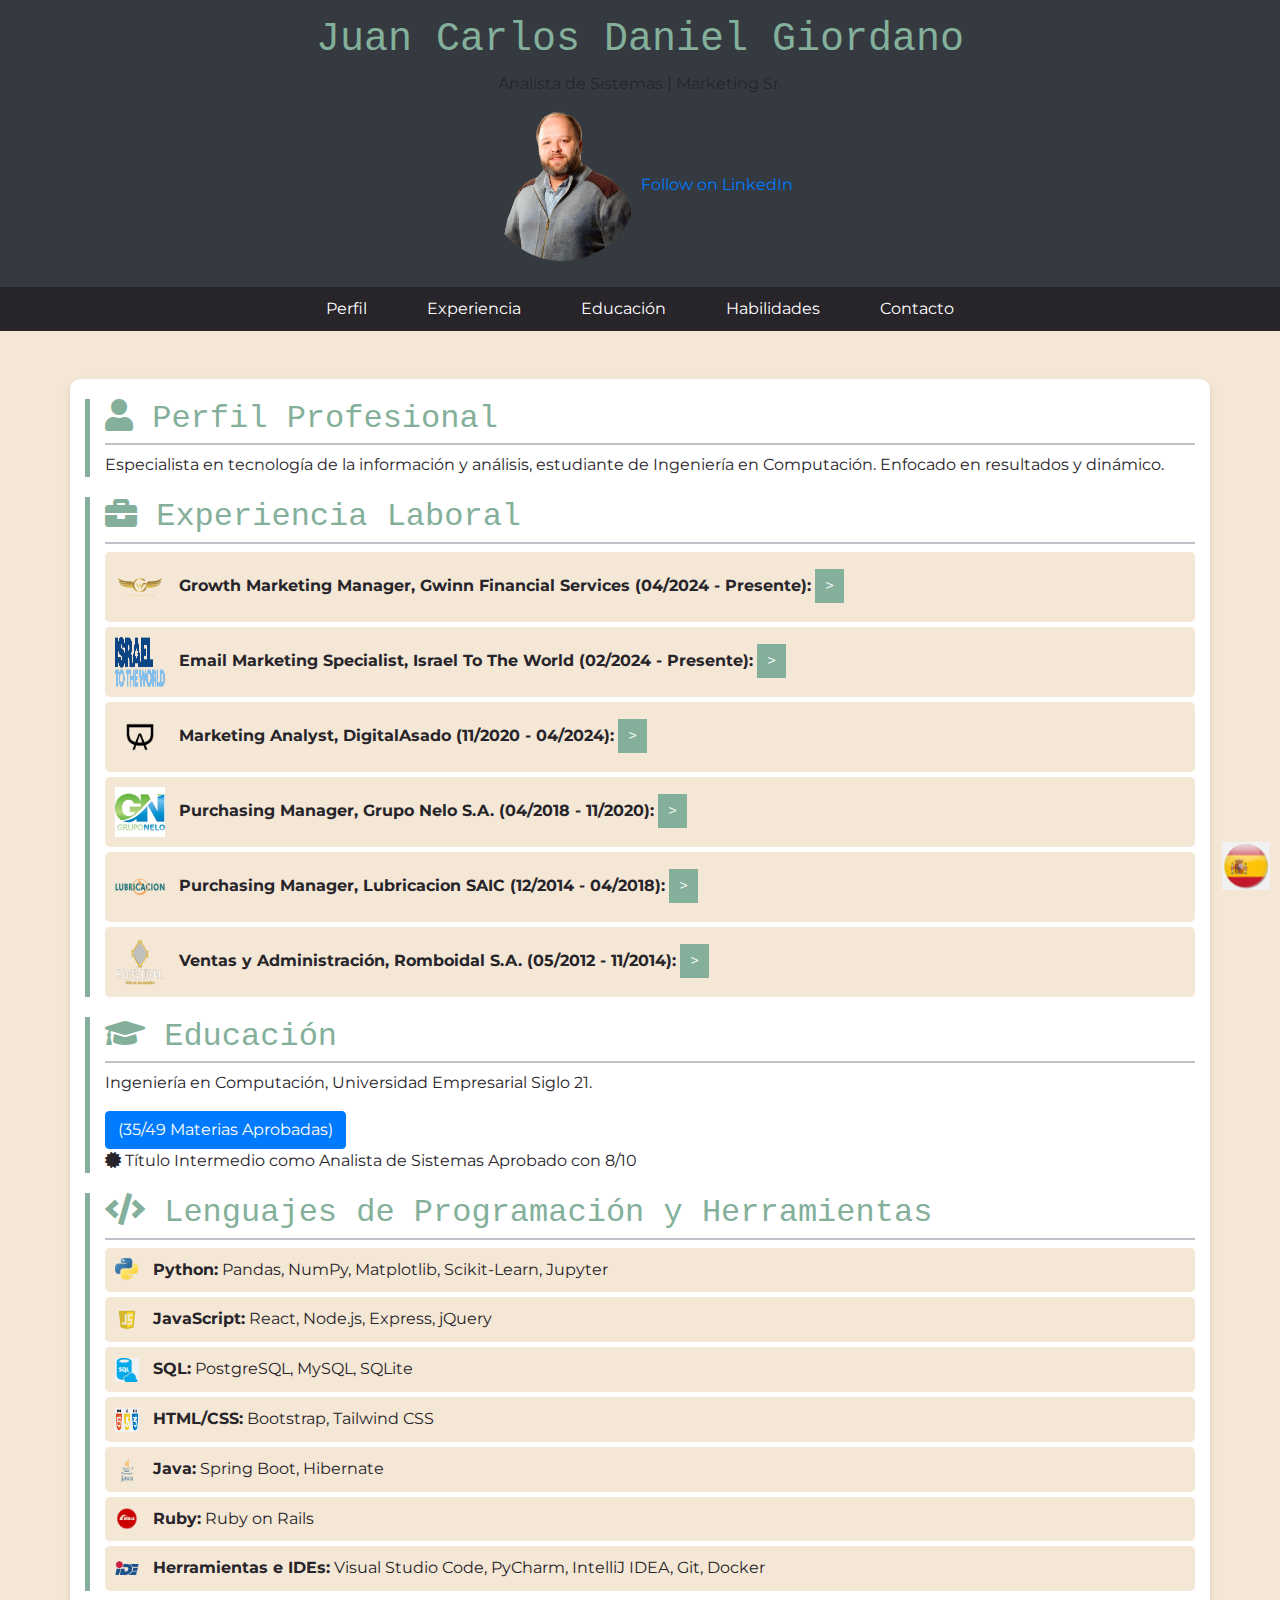
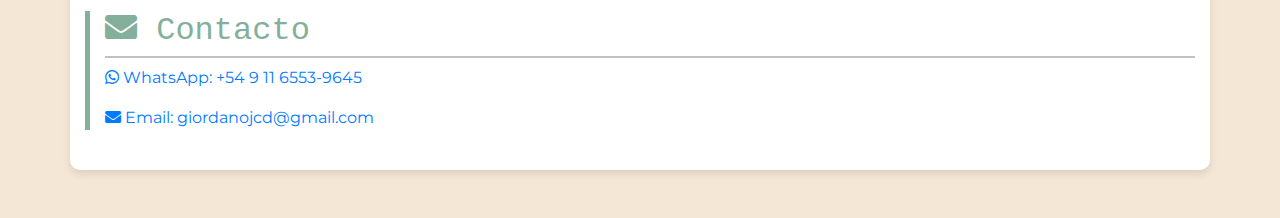
==== commit 36f7806b: "Update index.html" ====
--- a/index.html
+++ b/index.html
@@ -14,8 +14,8 @@
 </head>
 <body>
     <header class="bg-dark text-white text-center py-3">
-        <div class="d-flex justify-content-between align-items-center">
-            <div>
+        <div class="header-container">
+            <div class="title-container">
                 <h1>Juan Carlos Daniel Giordano</h1>
                 <p>Analista de Sistemas | Marketing Sr.</p>
             </div>
--- a/css/style.css
+++ b/css/style.css
@@ -12,9 +12,14 @@
     text-align: center;
 }
 
-header .d-flex {
+.header-container {
+    display: flex;
+    flex-direction: column;
     align-items: center;
-    justify-content: space-between;
+}
+
+.title-container {
+    text-align: center;
 }
 
 header p {
@@ -26,41 +31,68 @@
     height: 150px;
     border-radius: 50%;
     object-fit: cover;
-    margin-left: 20px;
+    margin: 10px 0;
+}
+
+.nav-menu {
+    position: relative;
+}
+
+#menu-toggle {
+    display: none;
+}
+
+.menu-icon {
+    display: none;
+    cursor: pointer;
+    font-size: 24px;
+    color: white;
+    position: absolute;
+    top: 15px;
+    right: 15px;
 }
 
 .nav-menu ul {
     list-style: none;
     padding: 0;
+    display: flex;
+    justify-content: center;
+    background-color: #27242a;
 }
 
 .nav-menu ul li {
-    display: inline;
     margin: 0 10px;
 }
 
 .nav-menu ul li a {
     color: white;
     text-decoration: none;
+    padding: 10px 20px;
+    display: block;
 }
 
 .nav-menu ul li a:hover {
-    text-decoration: underline;
-}
-
-nav ul {
-    list-style: none;
-    padding: 0;
-}
-
-nav ul li {
-    display: inline;
-    margin: 0 10px;
-}
-
-nav ul li img {
-    width: 24px;
-    height: 24px;
+    background-color: #84b09b;
+    border-radius: 5px;
+}
+
+@media (max-width: 768px) {
+    .menu-icon {
+        display: block;
+    }
+
+    .nav-menu ul {
+        display: none;
+        flex-direction: column;
+    }
+
+    #menu-toggle:checked + .menu {
+        display: flex;
+    }
+
+    .nav-menu ul li {
+        margin: 10px 0;
+    }
 }
 
 main {
